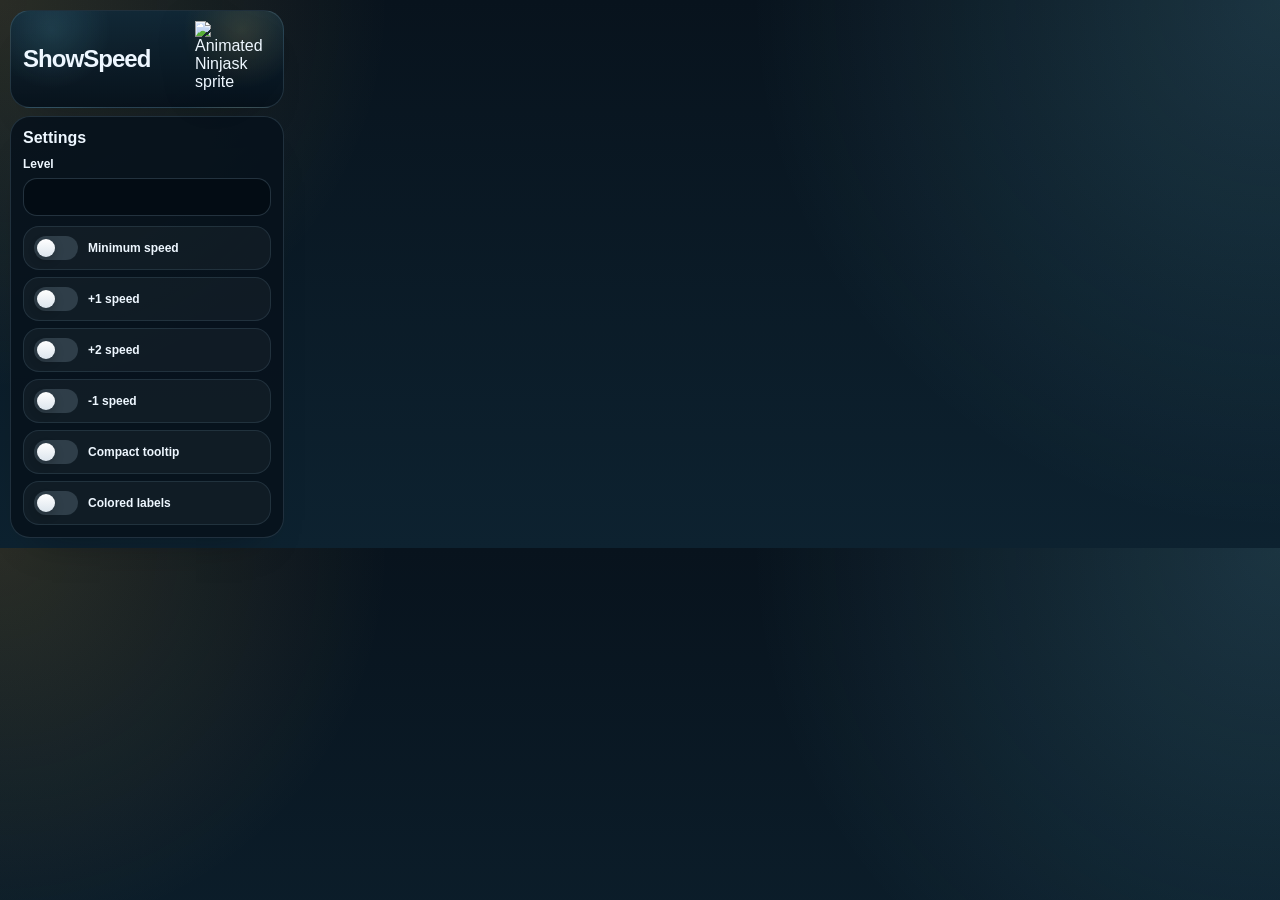
==== popup/popup.html @ c5ac8422 "ShowSpeed First transition of files" ====
<!doctype html>
<html lang="en">
<head>
  <meta charset="utf-8">
  <meta name="viewport" content="width=device-width, initial-scale=1">
  <title>ShowSpeed</title>
  <link rel="stylesheet" href="popup.css">
</head>
<body>
  <main class="shell">
    <section class="hero">
      <div class="hero-copy">
        <h1>ShowSpeed</h1>
      </div>
      <img
        class="mascot"
        src="https://play.pokemonshowdown.com/sprites/gen5ani/ninjask.gif"
        alt="Animated Ninjask sprite"
        width="96"
        height="96"
      >
    </section>

    <section class="panel">
      <div class="panel-head">
        <h2>Settings</h2>
        <div class="status" id="status" aria-live="polite"></div>
      </div>

      <label class="field" for="level">
        <span class="field-label">Level</span>
        <input id="level" type="number" min="1" max="100" step="1">
      </label>

      <section class="option-group" aria-label="Tooltip toggles">
        <label class="toggle">
          <input id="showMinSpeed" type="checkbox">
          <span class="toggle-ui"></span>
          <span class="toggle-title">Minimum speed</span>
        </label>

        <label class="toggle">
          <input id="showPlusOne" type="checkbox">
          <span class="toggle-ui"></span>
          <span class="toggle-title">+1 speed</span>
        </label>

        <label class="toggle">
          <input id="showPlusTwo" type="checkbox">
          <span class="toggle-ui"></span>
          <span class="toggle-title">+2 speed</span>
        </label>

        <label class="toggle">
          <input id="showMinusOne" type="checkbox">
          <span class="toggle-ui"></span>
          <span class="toggle-title">-1 speed</span>
        </label>

        <label class="toggle">
          <input id="compactTooltip" type="checkbox">
          <span class="toggle-ui"></span>
          <span class="toggle-title">Compact tooltip</span>
        </label>

        <label class="toggle">
          <input id="coloredLabels" type="checkbox">
          <span class="toggle-ui"></span>
          <span class="toggle-title">Colored labels</span>
        </label>
      </section>

    </section>
  </main>

  <script src="popup.js"></script>
</body>
</html>
---- popup/popup.css ----
:root {
  --bg-top: #08131d;
  --bg-bottom: #0d2230;
  --panel: rgba(7, 18, 28, 0.9);
  --panel-border: rgba(159, 202, 228, 0.16);
  --text: #eef7ff;
  --muted: #9ab5c8;
  --accent: #7ee3ff;
  --accent-strong: #39bfe8;
  --gold: #f5c85c;
  --success: #8cffbd;
  --shadow: rgba(2, 8, 12, 0.42);
}

* {
  box-sizing: border-box;
}

html,
body {
  margin: 0;
  min-width: 288px;
}

body {
  font-family: "Trebuchet MS", "Segoe UI", sans-serif;
  color: var(--text);
  background:
    radial-gradient(circle at top right, rgba(126, 227, 255, 0.16), transparent 38%),
    radial-gradient(circle at top left, rgba(245, 200, 92, 0.14), transparent 28%),
    linear-gradient(180deg, var(--bg-top), var(--bg-bottom));
}

.shell {
  width: 294px;
  padding: 10px;
}

.hero,
.panel {
  border: 1px solid var(--panel-border);
  border-radius: 20px;
  background: var(--panel);
  box-shadow: 0 24px 40px -28px var(--shadow);
}

.hero {
  display: flex;
  align-items: center;
  justify-content: space-between;
  gap: 8px;
  padding: 10px 12px;
  background:
    radial-gradient(circle at 85% 20%, rgba(245, 200, 92, 0.14), transparent 24%),
    radial-gradient(circle at 15% 20%, rgba(126, 227, 255, 0.12), transparent 24%),
    linear-gradient(180deg, rgba(16, 41, 57, 0.88), rgba(6, 17, 27, 0.92));
}

.hero h1 {
  margin: 0;
  font-size: 24px;
  line-height: 1;
  letter-spacing: -0.04em;
}

.mascot {
  width: 76px;
  height: 76px;
  object-fit: contain;
  image-rendering: pixelated;
  filter: drop-shadow(0 8px 18px rgba(0, 0, 0, 0.28));
}

.panel {
  margin-top: 8px;
  padding: 12px;
}

.panel-head {
  display: flex;
  align-items: center;
  justify-content: space-between;
  gap: 10px;
  margin-bottom: 10px;
}

.panel-head h2 {
  margin: 0;
  font-size: 16px;
}

.status {
  min-height: 18px;
  padding: 4px 9px;
  border: 1px solid rgba(140, 255, 189, 0.18);
  border-radius: 999px;
  color: var(--success);
  font-size: 11px;
  white-space: nowrap;
  background: rgba(140, 255, 189, 0.08);
}

.status:empty {
  padding: 0;
  border-color: transparent;
  background: transparent;
}

.field {
  display: block;
  margin-bottom: 10px;
}

.field-label {
  display: block;
  margin-bottom: 7px;
  font-size: 12px;
  font-weight: 700;
}

input[type="number"] {
  width: 100%;
  height: 38px;
  padding: 0 11px;
  border: 1px solid rgba(159, 202, 228, 0.2);
  border-radius: 14px;
  background: rgba(3, 11, 18, 0.78);
  color: var(--text);
  outline: none;
  font-size: 15px;
  transition: border-color 140ms ease, box-shadow 140ms ease;
}

input[type="number"]:focus {
  border-color: rgba(126, 227, 255, 0.72);
  box-shadow: 0 0 0 4px rgba(126, 227, 255, 0.14);
}

.option-group {
  display: grid;
  gap: 7px;
}

.toggle {
  position: relative;
  display: grid;
  grid-template-columns: 44px 1fr;
  gap: 10px;
  align-items: center;
  padding: 9px 10px;
  border: 1px solid rgba(159, 202, 228, 0.12);
  border-radius: 16px;
  background: rgba(255, 255, 255, 0.04);
  cursor: pointer;
  transition: border-color 140ms ease, background 140ms ease, transform 140ms ease;
}

.toggle:hover {
  transform: translateY(-1px);
  border-color: rgba(126, 227, 255, 0.22);
}

.toggle input {
  position: absolute;
  opacity: 0;
  pointer-events: none;
}

.toggle-ui {
  position: relative;
  width: 44px;
  height: 24px;
  border-radius: 999px;
  background: rgba(154, 181, 200, 0.22);
  transition: background 160ms ease, box-shadow 160ms ease;
}

.toggle-ui::after {
  content: "";
  position: absolute;
  top: 3px;
  left: 3px;
  width: 18px;
  height: 18px;
  border-radius: 50%;
  background: linear-gradient(180deg, #ffffff, #dce5ed);
  box-shadow: 0 3px 10px rgba(0, 0, 0, 0.24);
  transition: transform 160ms ease;
}

.toggle input:checked + .toggle-ui {
  background: linear-gradient(90deg, var(--gold), var(--accent-strong));
  box-shadow: 0 0 0 4px rgba(57, 191, 232, 0.12);
}

.toggle input:checked + .toggle-ui::after {
  transform: translateX(20px);
}

.toggle-title {
  font-size: 12px;
  font-weight: 700;
}
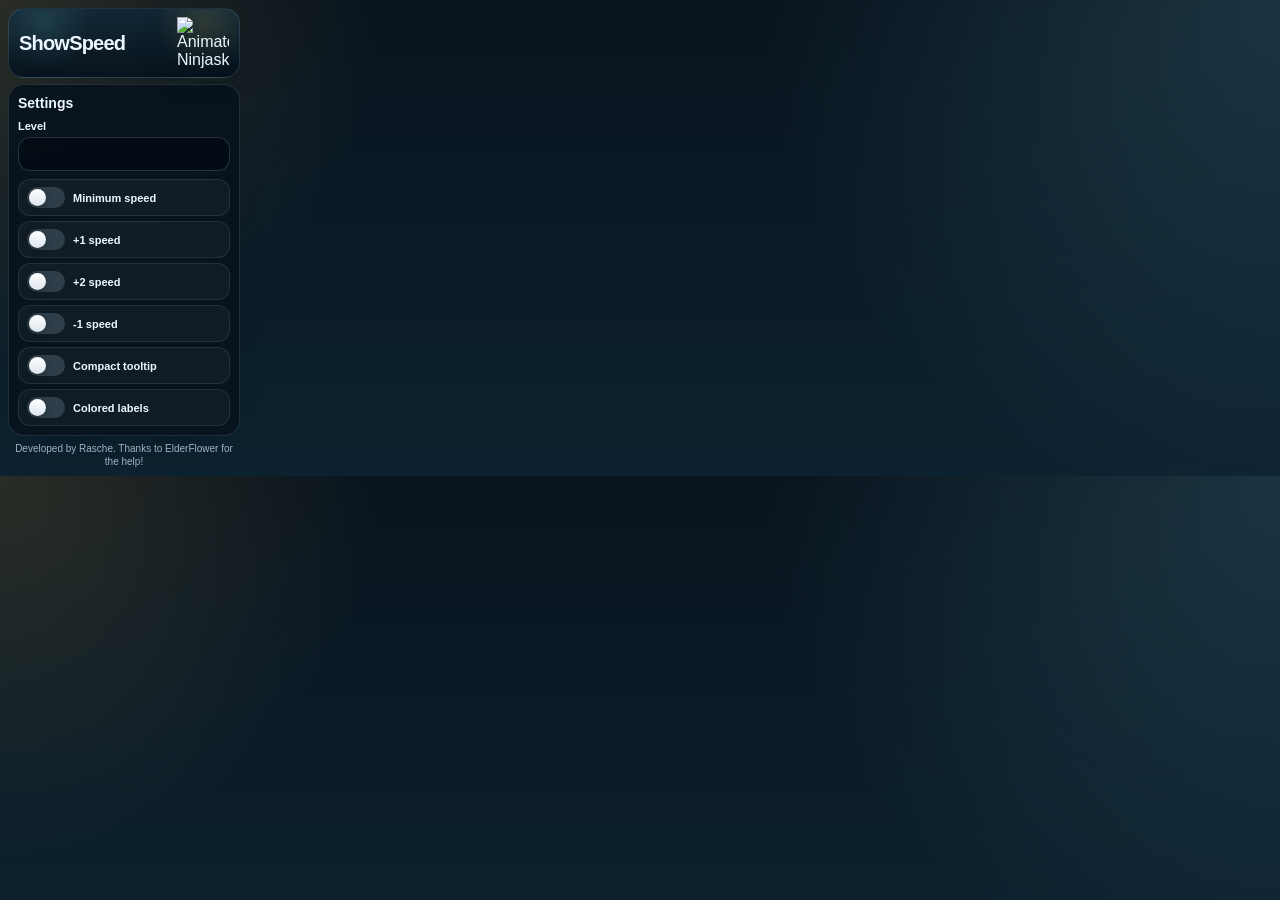
==== commit c0b6d1ec: "Updating popup size and giving creator credits" ====
--- a/popup/popup.html
+++ b/popup/popup.html
@@ -16,8 +16,8 @@
         class="mascot"
         src="https://play.pokemonshowdown.com/sprites/gen5ani/ninjask.gif"
         alt="Animated Ninjask sprite"
-        width="96"
-        height="96"
+        width="64"
+        height="64"
       >
     </section>
 
@@ -69,8 +69,9 @@
           <span class="toggle-title">Colored labels</span>
         </label>
       </section>
+    </section>
 
-    </section>
+    <p class="credit">Developed by Rasche. Thanks to ElderFlower for the help!</p>
   </main>
 
   <script src="popup.js"></script>
--- a/popup/popup.css
+++ b/popup/popup.css
@@ -19,7 +19,7 @@
 html,
 body {
   margin: 0;
-  min-width: 288px;
+  min-width: 244px;
 }
 
 body {
@@ -32,14 +32,14 @@
 }
 
 .shell {
-  width: 294px;
-  padding: 10px;
+  width: 248px;
+  padding: 8px;
 }
 
 .hero,
 .panel {
   border: 1px solid var(--panel-border);
-  border-radius: 20px;
+  border-radius: 16px;
   background: var(--panel);
   box-shadow: 0 24px 40px -28px var(--shadow);
 }
@@ -48,8 +48,8 @@
   display: flex;
   align-items: center;
   justify-content: space-between;
-  gap: 8px;
-  padding: 10px 12px;
+  gap: 6px;
+  padding: 8px 10px;
   background:
     radial-gradient(circle at 85% 20%, rgba(245, 200, 92, 0.14), transparent 24%),
     radial-gradient(circle at 15% 20%, rgba(126, 227, 255, 0.12), transparent 24%),
@@ -58,44 +58,44 @@
 
 .hero h1 {
   margin: 0;
-  font-size: 24px;
+  font-size: 20px;
   line-height: 1;
   letter-spacing: -0.04em;
 }
 
 .mascot {
-  width: 76px;
-  height: 76px;
+  width: 52px;
+  height: 52px;
   object-fit: contain;
   image-rendering: pixelated;
   filter: drop-shadow(0 8px 18px rgba(0, 0, 0, 0.28));
 }
 
 .panel {
-  margin-top: 8px;
-  padding: 12px;
+  margin-top: 6px;
+  padding: 9px;
 }
 
 .panel-head {
   display: flex;
   align-items: center;
   justify-content: space-between;
-  gap: 10px;
-  margin-bottom: 10px;
+  gap: 8px;
+  margin-bottom: 8px;
 }
 
 .panel-head h2 {
   margin: 0;
-  font-size: 16px;
+  font-size: 14px;
 }
 
 .status {
   min-height: 18px;
-  padding: 4px 9px;
+  padding: 3px 7px;
   border: 1px solid rgba(140, 255, 189, 0.18);
   border-radius: 999px;
   color: var(--success);
-  font-size: 11px;
+  font-size: 10px;
   white-space: nowrap;
   background: rgba(140, 255, 189, 0.08);
 }
@@ -108,26 +108,26 @@
 
 .field {
   display: block;
-  margin-bottom: 10px;
+  margin-bottom: 8px;
 }
 
 .field-label {
   display: block;
-  margin-bottom: 7px;
-  font-size: 12px;
+  margin-bottom: 5px;
+  font-size: 11px;
   font-weight: 700;
 }
 
 input[type="number"] {
   width: 100%;
-  height: 38px;
-  padding: 0 11px;
+  height: 34px;
+  padding: 0 10px;
   border: 1px solid rgba(159, 202, 228, 0.2);
-  border-radius: 14px;
+  border-radius: 12px;
   background: rgba(3, 11, 18, 0.78);
   color: var(--text);
   outline: none;
-  font-size: 15px;
+  font-size: 14px;
   transition: border-color 140ms ease, box-shadow 140ms ease;
 }
 
@@ -138,18 +138,18 @@
 
 .option-group {
   display: grid;
-  gap: 7px;
+  gap: 5px;
 }
 
 .toggle {
   position: relative;
   display: grid;
-  grid-template-columns: 44px 1fr;
-  gap: 10px;
+  grid-template-columns: 38px 1fr;
+  gap: 8px;
   align-items: center;
-  padding: 9px 10px;
+  padding: 7px 8px;
   border: 1px solid rgba(159, 202, 228, 0.12);
-  border-radius: 16px;
+  border-radius: 12px;
   background: rgba(255, 255, 255, 0.04);
   cursor: pointer;
   transition: border-color 140ms ease, background 140ms ease, transform 140ms ease;
@@ -168,8 +168,8 @@
 
 .toggle-ui {
   position: relative;
-  width: 44px;
-  height: 24px;
+  width: 38px;
+  height: 21px;
   border-radius: 999px;
   background: rgba(154, 181, 200, 0.22);
   transition: background 160ms ease, box-shadow 160ms ease;
@@ -178,10 +178,10 @@
 .toggle-ui::after {
   content: "";
   position: absolute;
-  top: 3px;
-  left: 3px;
-  width: 18px;
-  height: 18px;
+  top: 2px;
+  left: 2px;
+  width: 17px;
+  height: 17px;
   border-radius: 50%;
   background: linear-gradient(180deg, #ffffff, #dce5ed);
   box-shadow: 0 3px 10px rgba(0, 0, 0, 0.24);
@@ -194,10 +194,18 @@
 }
 
 .toggle input:checked + .toggle-ui::after {
-  transform: translateX(20px);
+  transform: translateX(17px);
 }
 
 .toggle-title {
-  font-size: 12px;
+  font-size: 11px;
   font-weight: 700;
 }
+
+.credit {
+  margin: 6px 2px 0;
+  color: var(--muted);
+  font-size: 10px;
+  line-height: 1.3;
+  text-align: center;
+}
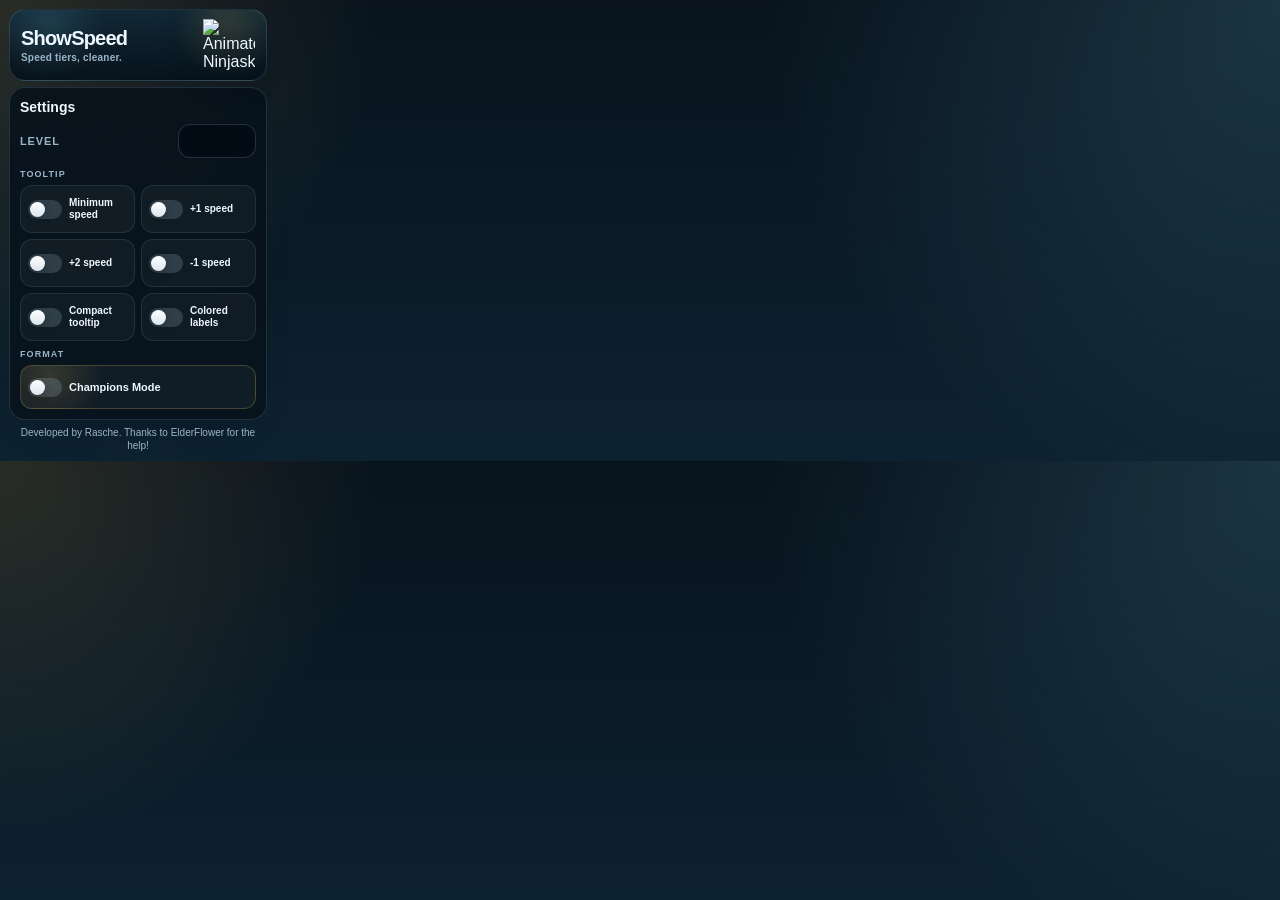
==== commit 789db7e1: "Champions System Update ShowSpeed can automatically switch into Champions mode for formats whose nam" ====
--- a/popup/popup.html
+++ b/popup/popup.html
@@ -11,6 +11,7 @@
     <section class="hero">
       <div class="hero-copy">
         <h1>ShowSpeed</h1>
+        <p>Speed tiers, cleaner.</p>
       </div>
       <img
         class="mascot"
@@ -33,6 +34,8 @@
       </label>
 
       <section class="option-group" aria-label="Tooltip toggles">
+        <div class="option-caption">Tooltip</div>
+
         <label class="toggle">
           <input id="showMinSpeed" type="checkbox">
           <span class="toggle-ui"></span>
@@ -68,6 +71,14 @@
           <span class="toggle-ui"></span>
           <span class="toggle-title">Colored labels</span>
         </label>
+
+        <div class="option-caption">Format</div>
+
+        <label class="toggle mode-toggle">
+          <input id="defaultChampionsMode" type="checkbox">
+          <span class="toggle-ui"></span>
+          <span class="toggle-title">Champions Mode</span>
+        </label>
       </section>
     </section>
 
--- a/popup/popup.css
+++ b/popup/popup.css
@@ -19,7 +19,7 @@
 html,
 body {
   margin: 0;
-  min-width: 244px;
+  min-width: 272px;
 }
 
 body {
@@ -32,8 +32,8 @@
 }
 
 .shell {
-  width: 248px;
-  padding: 8px;
+  width: 276px;
+  padding: 9px;
 }
 
 .hero,
@@ -49,7 +49,7 @@
   align-items: center;
   justify-content: space-between;
   gap: 6px;
-  padding: 8px 10px;
+  padding: 9px 11px;
   background:
     radial-gradient(circle at 85% 20%, rgba(245, 200, 92, 0.14), transparent 24%),
     radial-gradient(circle at 15% 20%, rgba(126, 227, 255, 0.12), transparent 24%),
@@ -61,6 +61,14 @@
   font-size: 20px;
   line-height: 1;
   letter-spacing: -0.04em;
+}
+
+.hero p {
+  margin: 4px 0 0;
+  color: var(--muted);
+  font-size: 10px;
+  font-weight: 700;
+  letter-spacing: 0.02em;
 }
 
 .mascot {
@@ -73,7 +81,7 @@
 
 .panel {
   margin-top: 6px;
-  padding: 9px;
+  padding: 10px;
 }
 
 .panel-head {
@@ -107,15 +115,20 @@
 }
 
 .field {
-  display: block;
-  margin-bottom: 8px;
+  display: grid;
+  grid-template-columns: 1fr 78px;
+  gap: 8px;
+  align-items: center;
+  margin-bottom: 9px;
 }
 
 .field-label {
   display: block;
-  margin-bottom: 5px;
   font-size: 11px;
   font-weight: 700;
+  color: var(--muted);
+  text-transform: uppercase;
+  letter-spacing: 0.08em;
 }
 
 input[type="number"] {
@@ -138,16 +151,28 @@
 
 .option-group {
   display: grid;
-  gap: 5px;
+  grid-template-columns: 1fr 1fr;
+  gap: 6px;
+}
+
+.option-caption {
+  grid-column: 1 / -1;
+  margin-top: 2px;
+  color: var(--muted);
+  font-size: 9px;
+  font-weight: 800;
+  letter-spacing: 0.12em;
+  text-transform: uppercase;
 }
 
 .toggle {
   position: relative;
   display: grid;
-  grid-template-columns: 38px 1fr;
-  gap: 8px;
-  align-items: center;
-  padding: 7px 8px;
+  grid-template-columns: 34px 1fr;
+  gap: 7px;
+  align-items: center;
+  min-height: 48px;
+  padding: 7px;
   border: 1px solid rgba(159, 202, 228, 0.12);
   border-radius: 12px;
   background: rgba(255, 255, 255, 0.04);
@@ -168,8 +193,8 @@
 
 .toggle-ui {
   position: relative;
-  width: 38px;
-  height: 21px;
+  width: 34px;
+  height: 19px;
   border-radius: 999px;
   background: rgba(154, 181, 200, 0.22);
   transition: background 160ms ease, box-shadow 160ms ease;
@@ -180,8 +205,8 @@
   position: absolute;
   top: 2px;
   left: 2px;
-  width: 17px;
-  height: 17px;
+  width: 15px;
+  height: 15px;
   border-radius: 50%;
   background: linear-gradient(180deg, #ffffff, #dce5ed);
   box-shadow: 0 3px 10px rgba(0, 0, 0, 0.24);
@@ -194,12 +219,26 @@
 }
 
 .toggle input:checked + .toggle-ui::after {
-  transform: translateX(17px);
+  transform: translateX(15px);
 }
 
 .toggle-title {
+  font-size: 10px;
+  font-weight: 700;
+  line-height: 1.18;
+}
+
+.mode-toggle {
+  grid-column: 1 / -1;
+  min-height: 44px;
+  border-color: rgba(245, 200, 92, 0.22);
+  background:
+    radial-gradient(circle at 12% 20%, rgba(245, 200, 92, 0.16), transparent 26%),
+    rgba(255, 255, 255, 0.045);
+}
+
+.mode-toggle .toggle-title {
   font-size: 11px;
-  font-weight: 700;
 }
 
 .credit {
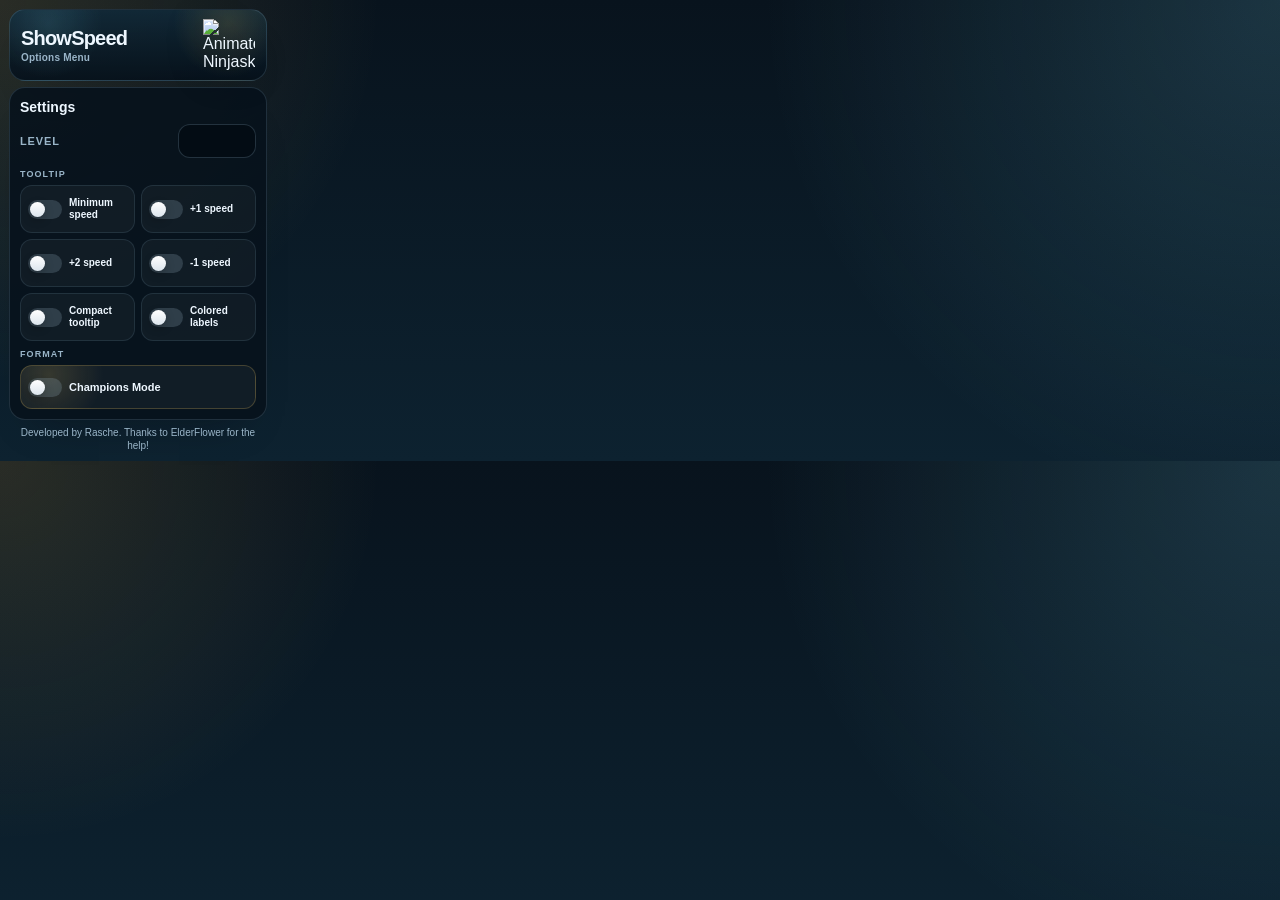
==== commit c8deac99: "Update V1.8.0" ====
--- a/popup/popup.html
+++ b/popup/popup.html
@@ -11,7 +11,7 @@
     <section class="hero">
       <div class="hero-copy">
         <h1>ShowSpeed</h1>
-        <p>Speed tiers, cleaner.</p>
+        <p>Options Menu</p>
       </div>
       <img
         class="mascot"
